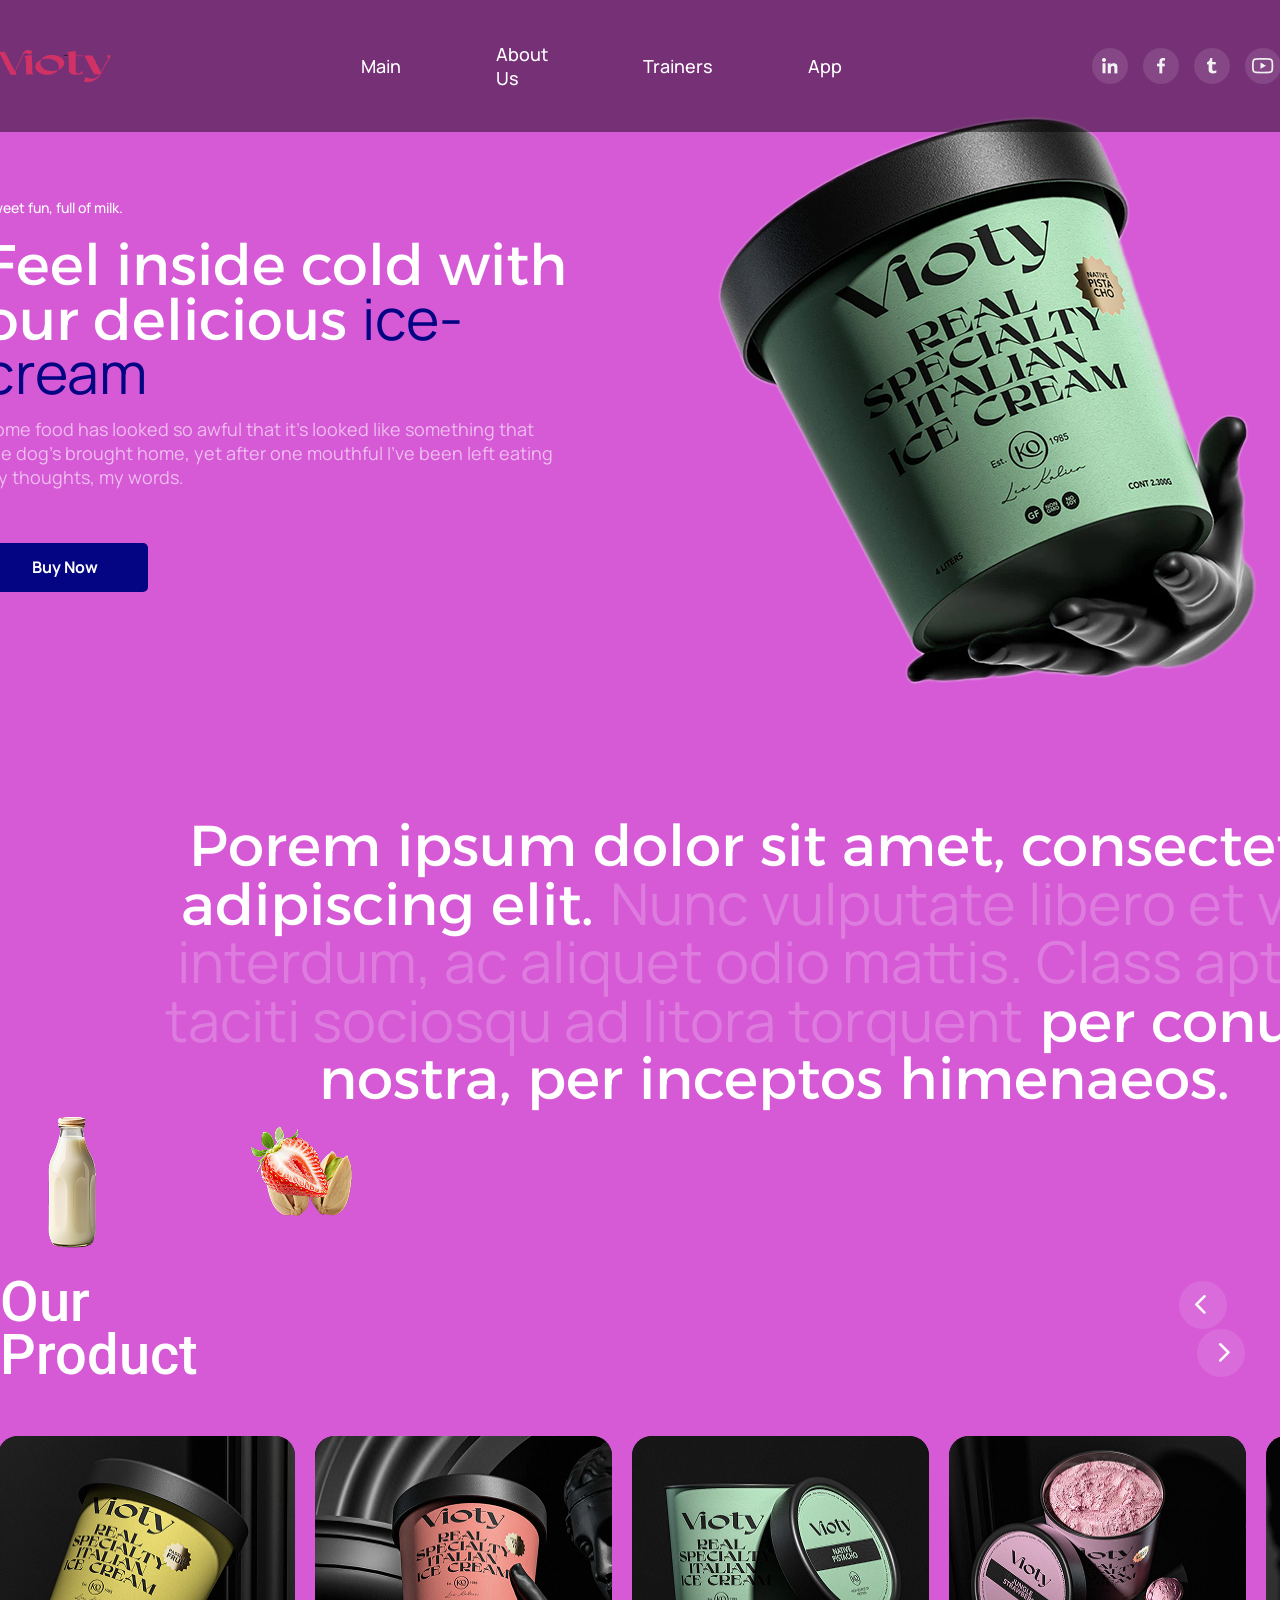
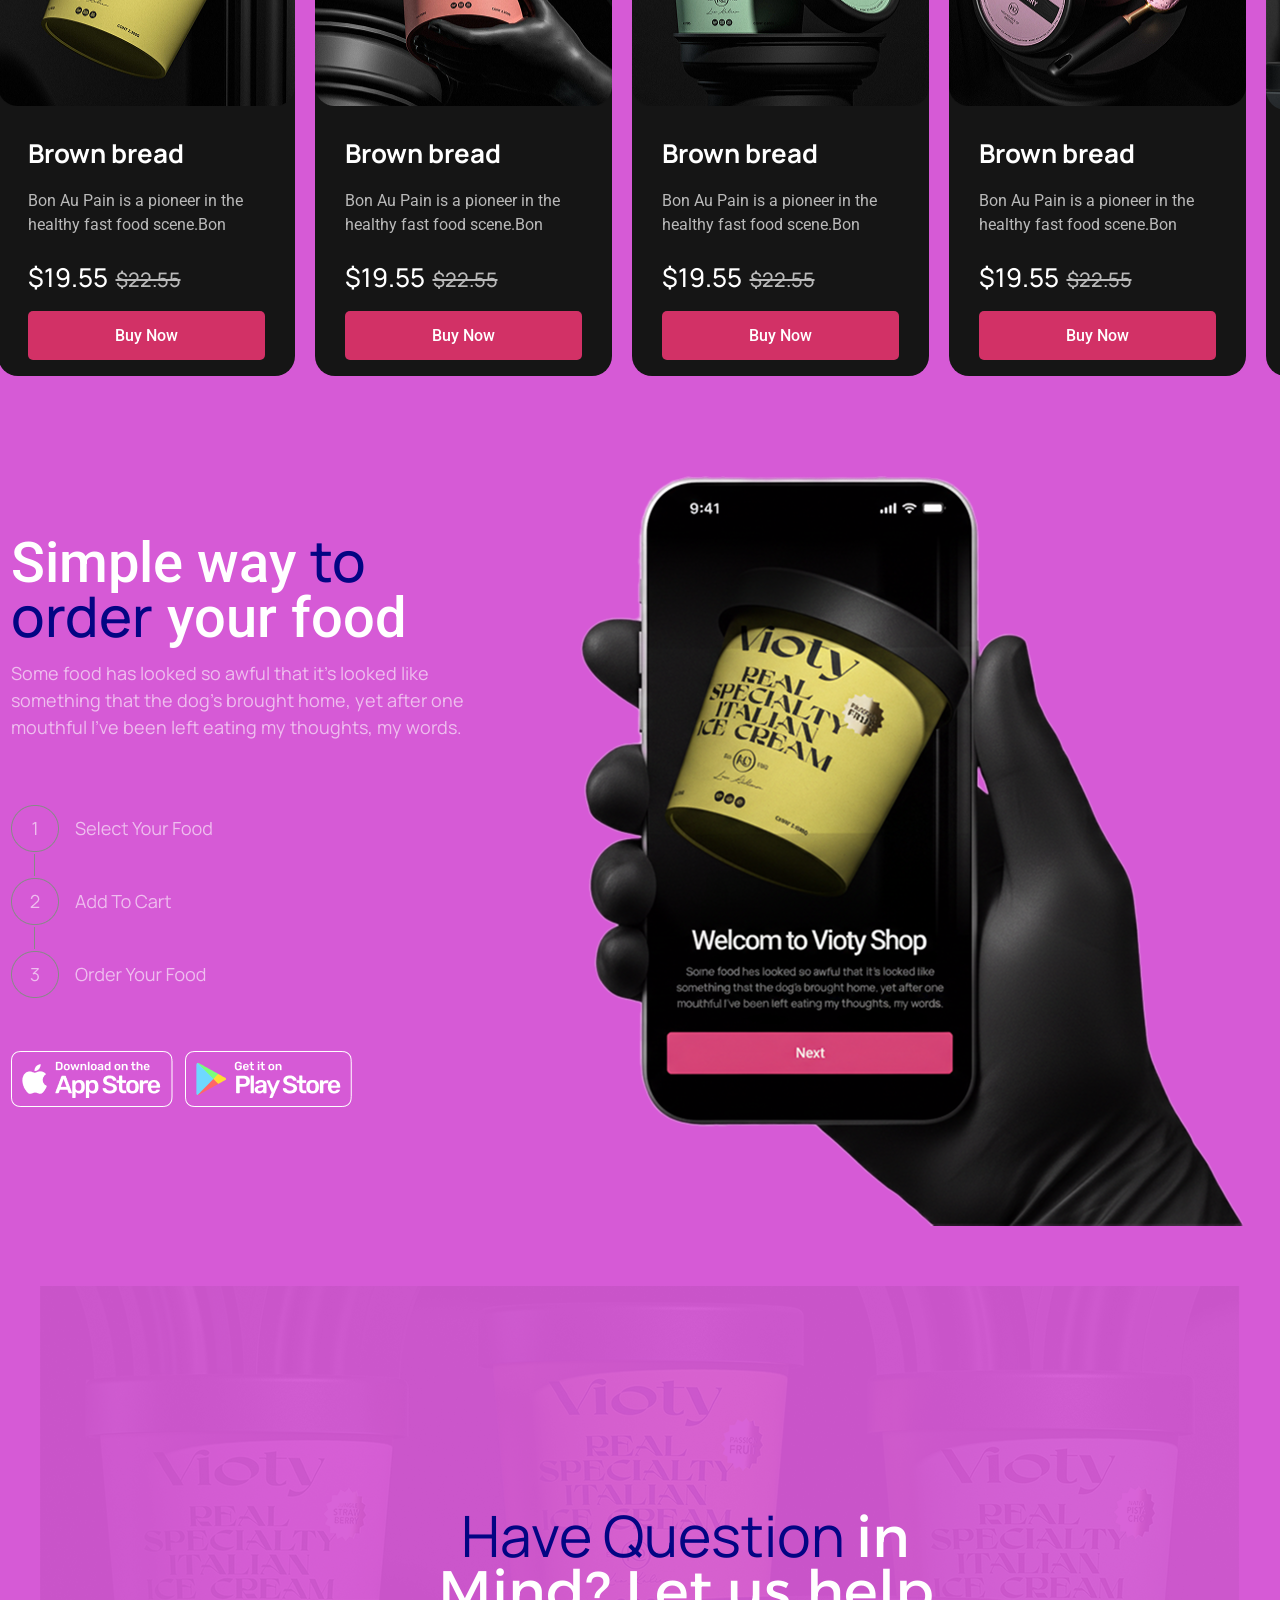
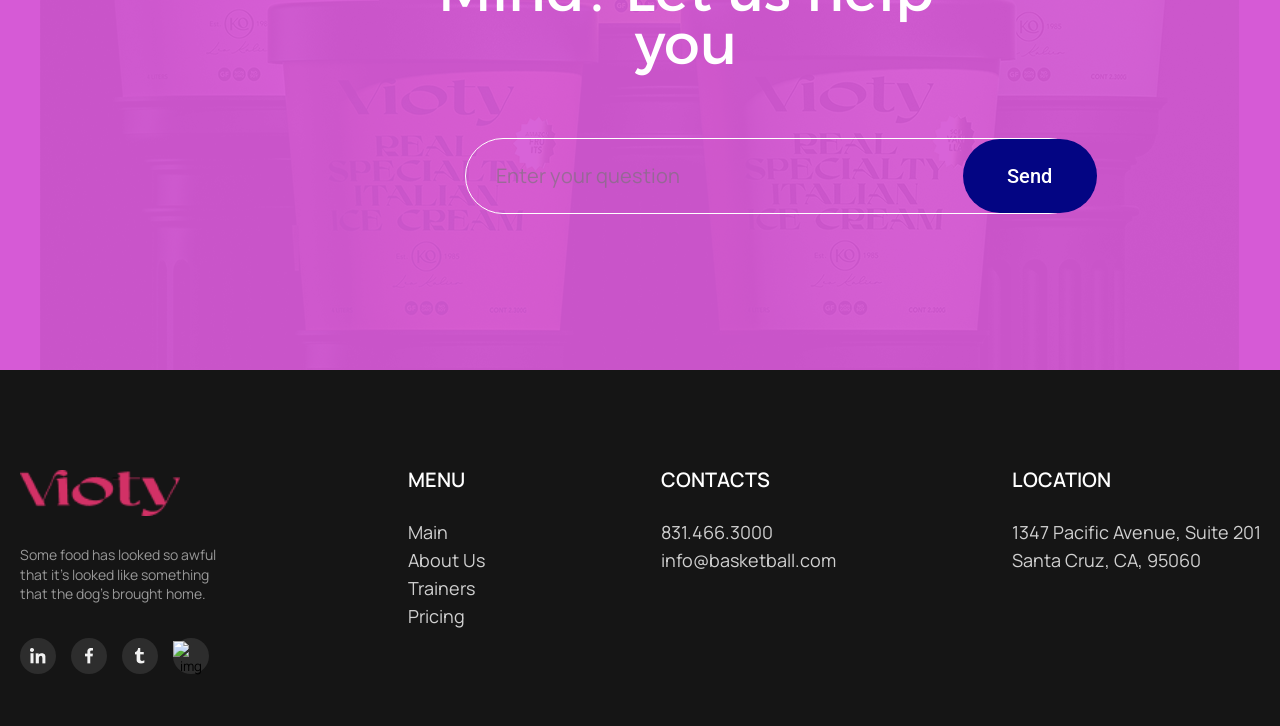
==== index.html @ 6d4b554b "first commit" ====
<!DOCTYPE html>
<html lang="en">

<head>
    <meta charset="UTF-8">
    <meta name="viewport" content="width=device-width, initial-scale=1.0">
    <title>Vioty</title>
    <link rel="stylesheet" href="style.css">
</head>

<body>
    <header>
        <img class="logo" onclick="bob()" src="/imga/Vector.png" alt="logo">

        <nav class="nav1">
            <a href="/index.html">Main</a>
            <a href="/abouy.html">About Us</a>
            <a href="/Trainers.html">Trainers</a>
            <a href="/App.html">App</a>
        </nav>

        <div>
            <button><img src="/imga/Vector (1).png" alt="img"></button>
            <button><img src="/imga/Vector (2).png" alt="img"></button>
            <button><img src="/imga/Vector (3).png" alt="img"></button>
            <button><img src="/imga/youttub.png" alt="img"></button>
        </div>

        <div class="burger" onclick="bob2()">
            =
        </div>

          <nav class="nav2">
            <a href="/index.html">Main</a>
            <a href="/abouy.html">About Us</a>
            <a href="/Trainers.html">Trainers</a>
            <a href="/App.html">App</a>
        </nav>
    </header>

    <main>
        <section class="sec1">
            <div>
                <strong>Sweet fun, full of milk.</strong>
                <h1>Feel inside cold with our delicious <span>ice-cream</span></h1>
                <p>Some food has looked so awful that it's looked like something that the dog's brought home, yet after
                    one mouthful I've been left eating my thoughts, my words.</p>
                <button>Buy Now</button>
            </div>
            <img src="/imga/img-main.png" alt="img">
        </section>
        
        <section class="sec2">
            <h1>Porem ipsum dolor sit amet, consectetur adipiscing elit. <span>Nunc vulputate libero et velit interdum,
                    ac
                    aliquet odio mattis. Class aptent taciti sociosqu ad litora torquent</span> per conubia nostra, per
                inceptos
                himenaeos.</h1>
            <img class="img1" src="/imga/img-milk.png" alt="milk">
            <img class="img2" src="/imga/img-strawberry.png" alt="strawberry">
            <img class="img3" src="/imga/img-pistachio.png" alt="pistachio">
        </section>
        <section class="sec3">
            <div class="div1">
                <h1>Our Product</h1>
                <div>
                    <button><img style="position: relative; left: -3px; top: 2px;" src="/imga/Vector (5).png"
                            alt="li"></button>
                    <button style="margin-left: 18px;"><img style="position: relative; left: 3px; top: 2px;"
                            src="/imga/Vector (6).png" alt="li"></button>
                </div>
            </div>
            <div class="tatodiv">
                <div>
                    <img src="/imga/bc0efb9ff42288d42cbd8b02b76b661a-Photoroom 1.png" alt="img">
                    <h3>Brown bread</h3>
                    <p>Bon Au Pain is a pioneer in the healthy
                        fast food scene.Bon </p>
                    <br>
                    <b>$19.55</b>
                    <s>$22.55</s>
                    <button>Buy Now</button>
                </div>

                <div>
                    <img src="/imga/bc0efb9ff42288d42cbd8b02b76b661a-Photoroom 1 (1).png" alt="img">
                    <h3>Brown bread</h3>
                    <p>Bon Au Pain is a pioneer in the healthy fast food scene.Bon </p>
                    <br>
                    <b>$19.55</b>
                    <s>$22.55</s>
                    <button>Buy Now</button>
                </div>

                <div>
                    <img src="/imga/bc0efb9ff42288d42cbd8b02b76b661a-Photoroom 1 (2).png" alt="img">
                    <h3>Brown bread</h3>
                    <p>Bon Au Pain is a pioneer in the healthy fast food scene.Bon </p>
                    <br>
                    <b>$19.55</b>
                    <s>$22.55</s>
                    <button>Buy Now</button>
                </div>

                <div>
                    <img src="/imga/bc0efb9ff42288d42cbd8b02b76b661a-Photoroom 1 (3).png" alt="img">
                    <h3>Brown bread</h3>
                    <p>Bon Au Pain is a pioneer in the healthy fast food scene.Bon </p>
                    <br>
                    <b>$19.55</b>
                    <s>$22.55</s>
                    <button>Buy Now</button>
                </div>

                <div>
                    <img style="width: 297px; height: 274px;border-radius: 20px;"
                        src="/imga/c1099a599d26bc5512dd89caa91425ab7f04d20c.png" alt="img">
                    <h3>Brown bread</h3>
                    <p>Bon Au Pain is a pioneer in the healthy fast food scene.Bon </p>
                    <br>
                    <b>$19.55</b>
                    <s>$22.55</s>
                    <button>Buy Now</button>
                </div>
            </div>
        </section>
        <section class="sec4">
            <div>
                <h1>Simple way <span>to order</span> your food</h1>
                <p>Some food has looked so awful that it's looked like something that the dog's brought home, yet after
                    one mouthful I've been left eating my thoughts, my words.</p>
                <img src="/imga/StepBlock.png" alt="StepBlock">
                <div class="div2">
                    <img src="/imga/Download - Component.png" alt="p">
                    <img src="/imga/Download - Component (1).png" alt="p">
                </div>
            </div>
            <img src="/imga/snapedit_1766787070595 1.png" alt="snapedit">
        </section>
        <section class="sec5">
            <h1><span>Have Question </span> in Mind? Let us help you</h1>
            <div>
                <input type="text" placeholder="Enter your question">
                <button>Send</button>
            </div>
        </section>
    </main>

    <footer>
        <div class="bob">
            <img style="width: 160px;height: 46px;" src="/imga/Vector.png" alt="logo">
            <p>Some food has looked so awful that it's looked like something that the dog's brought home.</p>
            <div>
                <button><img src="/imga/Vector (1).png" alt="img"></button>
                <button><img src="/imga/Vector (2).png" alt="img"></button>
                <button><img src="/imga/Vector (3).png" alt="img"></button>
                <button><img src="/imga/Vector (4).png" alt="img"></button>
            </div>
        </div>

        <div>
            <h3>MENU</h3>
            <p>Main</p>
            <p>About Us</p>
            <p>Trainers</p>
            <p>Pricing</p>
        </div>

        <div>
            <h3>ContactS</h3>
            <p>831.466.3000</p>
            <p>info@basketball.com</p>
        </div>

        <div>
            <h3>location</h3>
            <p>1347 Pacific Avenue, Suite 201</p>
            <p>Santa Cruz, CA, 95060</p>
        </div>
    </footer>

    <script src="main.js"></script>
</body>

</html>
---- style.css ----
@import url('https://fonts.googleapis.com/css2?family=Alexandria:wght@100..900&family=Manrope:wght@200..800&family=Roboto:ital,wght@0,100..900;1,100..900&display=swap');
* {
    margin: 0;
    padding: 0;

    font-family: "Manrope", sans-serif; 

    --font-roboto: "Roboto", sans-serif;
    --font-alex: "Alexandria", sans-serif;

    --bob: rgb(214, 90, 214);
    --main-color: rgb(3, 5, 131);
    --foot: rgba(21, 21, 21, 1);
}

body {
    background-color: var(--bob);
    color: rgba(255, 255, 255, 1);
}

header {
    display: flex;
    justify-content: center;
    align-items: center;
    gap: 250px;

    width: 100%;
    height: 132px;

    position: fixed;
    top: 0;
    left: 0;

    background-color: rgba(0, 0, 0, 0.446);
    z-index: 99999;
}

.nav1 {
    display: flex;
    justify-content: center;
    align-items: center;
    gap: 95px;
}

nav a {
    font-weight: 500;
    font-style: Medium;
    font-size: 18px;
    text-decoration: none;
    color: rgba(255, 255, 255, 1);
}

header button {
    width: 36px;
    height: 36px;
    border-radius: 25px;
    background-color: rgba(255, 255, 255, 0.1);
    border: none;
}

header div {
    display: flex;
    gap: 15px;
}

header button img {
    position: relative;
    top: 2px;
}



/* sec1 */

.sec1 {
    width: 100%;
    height: 588px;

    display: flex;
    justify-content: center;
    align-items: center;
    gap: 140px;
    margin-top: 100px;
}

.sec1 strong {
    font-weight: 500;
    font-style: Medium;
    font-size: 14px;
    line-height: 100%;
    letter-spacing: 10%;

}

.sec1 h1 {
    font-family: var(--font-alex);
    font-weight: 400;
    font-size: 57px;
    width: 587px;
    line-height: 94%;
    letter-spacing: -7%;
    margin-top: 20px;
}

.sec1 span {
    color: var(--main-color);
}

.sec1 p {
    font-weight: 400;
    font-size: 18px;
    width: 578px;
    height: 78px;
    opacity: 0.6;
    margin-top: 16px;
}

.sec1 button {
    margin-top: 48px;

    width: 165px;
    height: 49px;
    gap: 10px;
    border-radius: 5px;
    background-color: var(--main-color);
    border: none;

    font-weight: 700;
    font-size: 16px;
    line-height: 100%;
    color: white;
}

/* sec2 */

.sec2 {
    width: 100%;
    height: 459px;
}

.sec2 h1 {
    font-family: var(--font-alex);
    font-weight: 400;
    font-size: 57.55px;
    line-height: 100%;
    text-align: center;
    width: 1248px;
    margin-top: 129px;
    position: relative;
    left: 150px;
}

.sec2 span {
    color: rgba(255, 255, 255, 0.2);
}

.img1 {
    top: 953px;
    left: 119px;
}

.img2 {
    position: relative;
    top: -40px;
    left: 100px;
}

.img3 {
    position: relative;
    z-index: -1;
}

/* sec3 */

.sec3 {
    width: 100%;
    height: 680px;
}

.sec3 h1 {
    font-family: var(--font-roboto);
    font-weight: 500;
    font-size: 56px;
    line-height: 94%;
    letter-spacing: -7%;
}

.sec3 button {
    width: 48px;
    height: 48px;
    border-radius: 30px;
    background-color: rgba(255, 255, 255, 0.1);
    border: none;
}

.div1 {
    display: flex;
    justify-content: center;
    align-items: center;
    gap: 920px;
}

.tatodiv {
    display: flex;
    align-items: center;
    justify-content: center;
    gap: 20px;

    height: 520px;
    margin-top: 65px;
    margin-left: 280px;
}

.tatodiv div {
    width: 267px;
    height: 540px;
    background: rgba(21, 21, 21, 1);
    border-radius: 20px;
    padding-left: 30px;
}

.tatodiv img {
    margin-left: -30px;
    height: 270px;
    width: 297px;
}

.tatodiv h3 {
    font-weight: 700;
    font-size: 26px;
    margin-top: 24px;
}

.tatodiv p {
    font-family: var(--font-roboto);
    font-weight: 400;
    font-size: 16px;
    line-height: 24px;

    width: 216px;
    opacity: 0.7;
    margin-top: 18px;
}

.tatodiv b {
    font-weight: 500;
    font-size: 26px;
    margin-top: 28px;
}

.tatodiv s {
    font-weight: 500;
    font-size: 20px;
    opacity: 0.7;
    margin-left: 5px;
}

.tatodiv button {
    width: 237px;
    height: 49px;
    border-radius: 5px;
    border: none;
    background-color: rgba(210, 49, 102, 1);
    font-family: Roboto;
    font-weight: 500;
    font-size: 16px;
    color: white;
    margin-top: 16px;
}

.sec4 {
    width: 100%;
    height: 930px;

    display: flex;
    justify-content: center;
    align-items: center;
    gap: 10px;
}

.sec4 h1 {
    font-family: var(--font-roboto);
    font-weight: 500;
    font-size: 56px;
    line-height: 94%;
    letter-spacing: -7%;
    width: 466px;
}

.sec4 span {
    color: var(--main-color);
}

.sec4 p {
    font-weight: 400;
    font-size: 18px;
    line-height: 27px;
    width: 466px;
    opacity: 0.6;
    margin-top: 16px;
    margin-bottom: 64px;
}

.div2 {
    display: flex;
    gap: 12px;
    margin-top: 48px;
}

.sec5 {
    width: 100%;
    height: 684px;
    text-align: center;
    background-image: url(/imga/img-form-Background.png);
    background-size: auto;
    background-position: center;
    background-repeat: no-repeat;
}

.sec5 h1 {
    font-family: var(--font-alex);
    font-weight: 400;
    font-size: 57px;
    line-height: 94%;
    letter-spacing: -7%;
    width: 603px;
    position: relative;
    left: 30%;
    top: 223px;
}

.sec5 span {
    color: var(--main-color);
}

.sec5 div {
    width: 620px;
    height: 74px;
    opacity: 1;
    border-radius: 100px;
    border: 1px solid rgba(255, 255, 255, 1);
    position: relative;
    top: 290px;
    left: 465px;
}

.sec5 input {
    background: none;
    font-weight: 400;
    font-size: 20px;
    line-height: 100%;
    letter-spacing: 0%;
    opacity: 0.6;
    border: none;
    text-align: left;
    position: relative;
    left: -90px;
}

.sec5 button {
    width: 134px;
    height: 74px;
    border-radius: 1000px;
    background-color: var(--main-color);
    border: none;
    font-family: var(--font-roboto);
    font-weight: 500;
    font-size: 20px;
    line-height: 100%;
    letter-spacing: 0%;
    color: white;
    position: relative;
    left: 130px;
}


/* foo */

footer {
    width: 100%;
    height: 256px;

    background-color: var(--foot);
    display: flex;
    justify-content: center;
    align-items: top;
    gap: 176px;
    padding-top: 100px;
}

footer .bob p {
    font-weight: 400;
    font-size: 14px;
    line-height: 140%;
    letter-spacing: 1%;
    width: 212px;
    margin-top: 24px;
    opacity: 0.7;
}

footer button {
    width: 36px;
    height: 36px;
    border-radius: 25px;
    background-color: rgba(255, 255, 255, 0.1);
    border: none;
    margin-top: 24px;
}

footer h3 {
    font-weight: 600;
    font-size: 20px;
    line-height: 100%;
    letter-spacing: 0%;
    margin-bottom: 33px;
    text-transform: uppercase;
}

footer p {
    font-weight: 400;
    font-style: Medium;
    font-size: 18px;
    line-height: 100%;
    margin-bottom: 10px;
    color: rgba(255, 255, 255, 0.8);
}

.bob div {
    display: flex;
    gap: 15px;
}

footer button img {
    position: relative;
    top: 2px;
}

.burger {
    display: none;
}

.nav2 {
    display: none;
}

@media(max-width: 430px) {
    .nav1 {
        display: none;
    }

    header {
        width: 430px;
        gap: 50px;
        position: relative;
    }

    .logo {
        width: 70px;
    }

    header div button {
        width: 20px;
        height: 20px;
    }

    .burger {
        display: block;
    }

    .nav2 {
        display: block;
        width: 200px;
        height: 200px;
        background-color: rgba(49, 48, 48, 0.817);
        position: absolute;
        top: 90px;
        left: 260px;
        display: flex;
        gap: 10px;
        flex-direction: column;
        justify-content: center;
        align-items: center;
        display: none;
    }
    .nav2.active{
        display: block;
    }
}
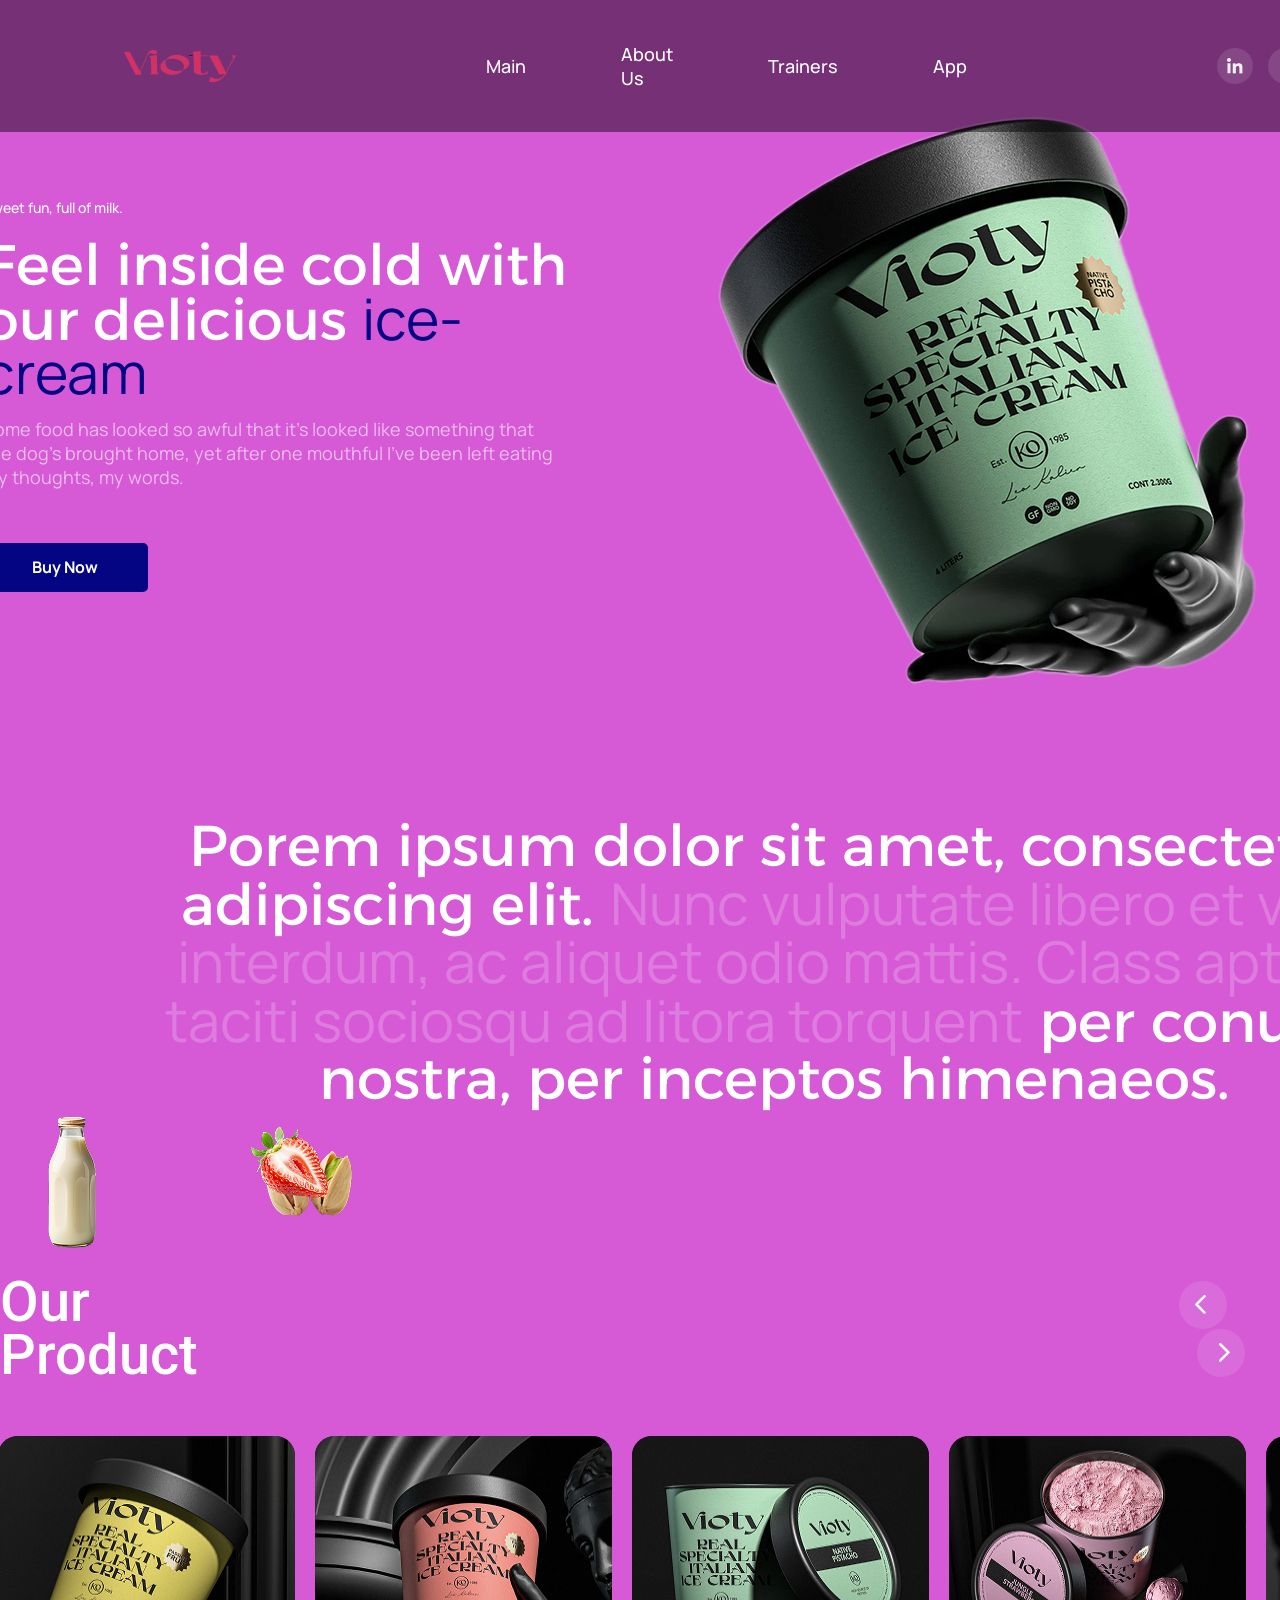
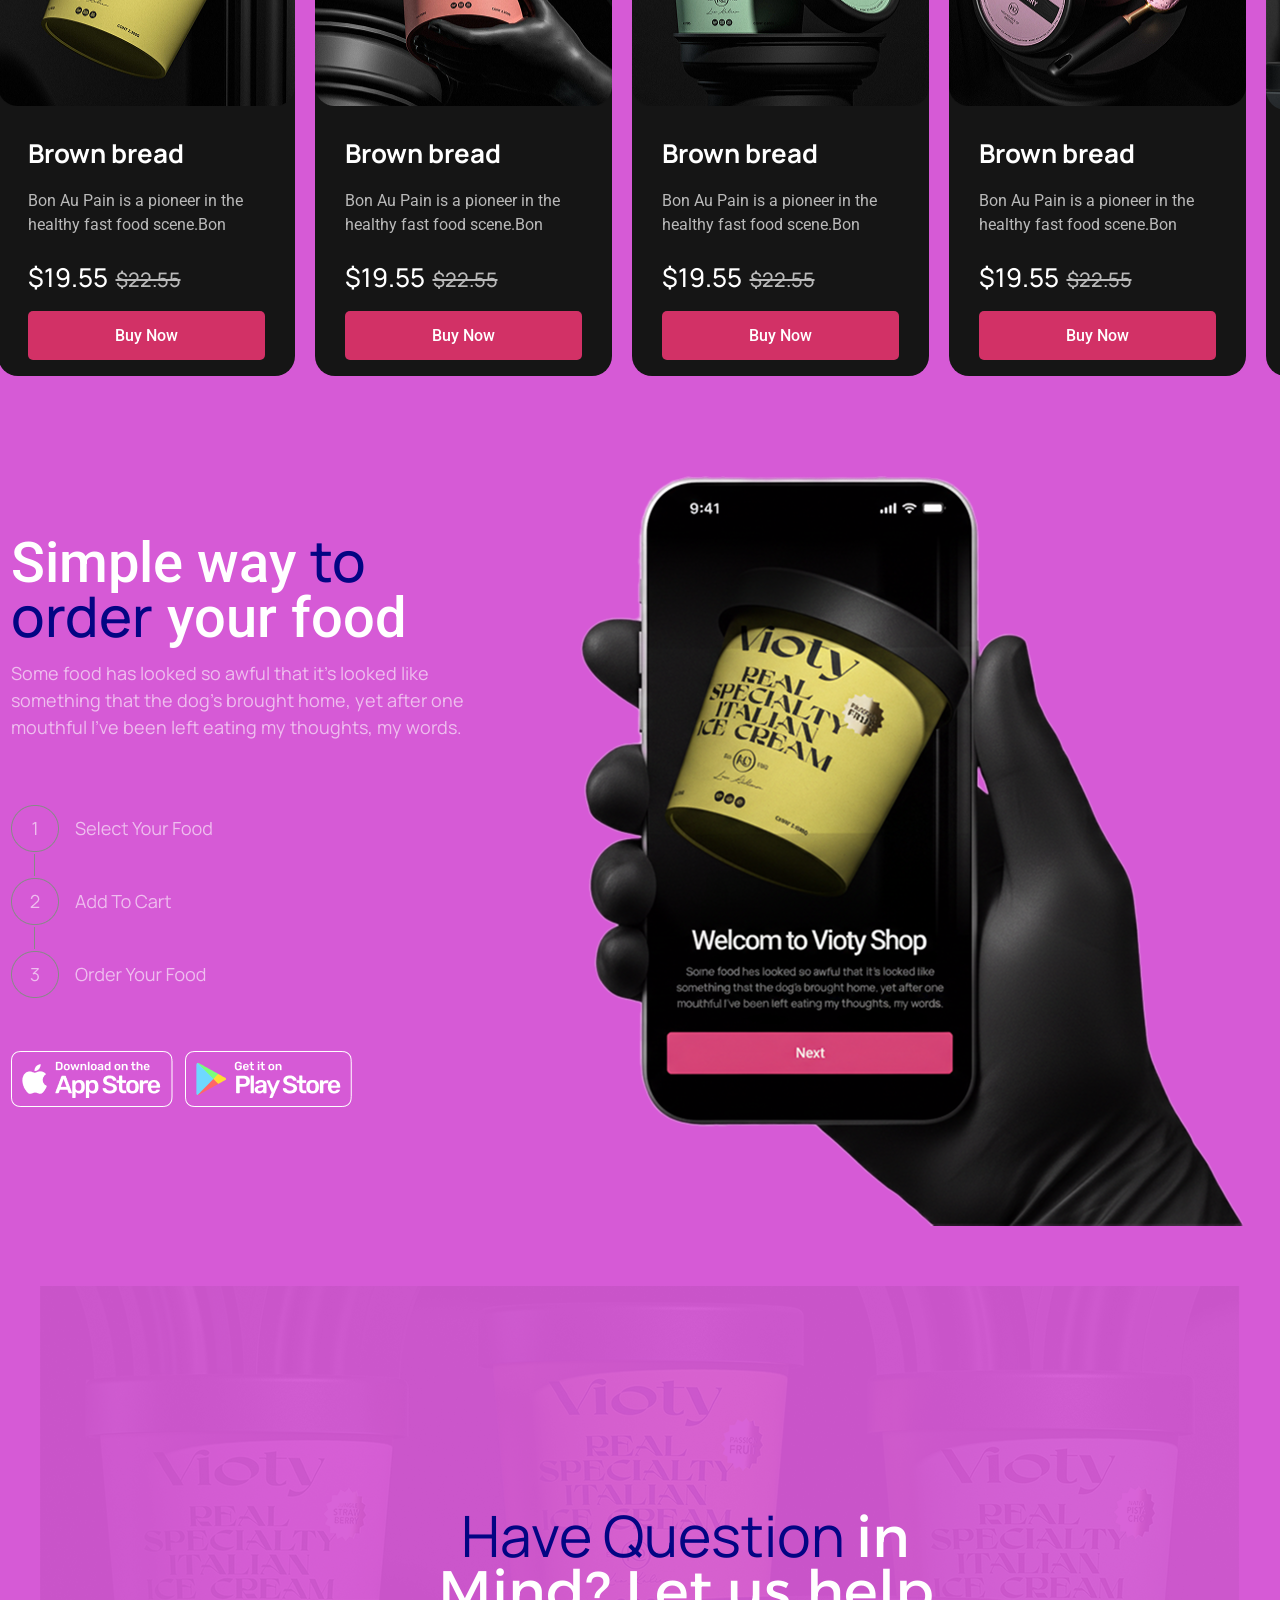
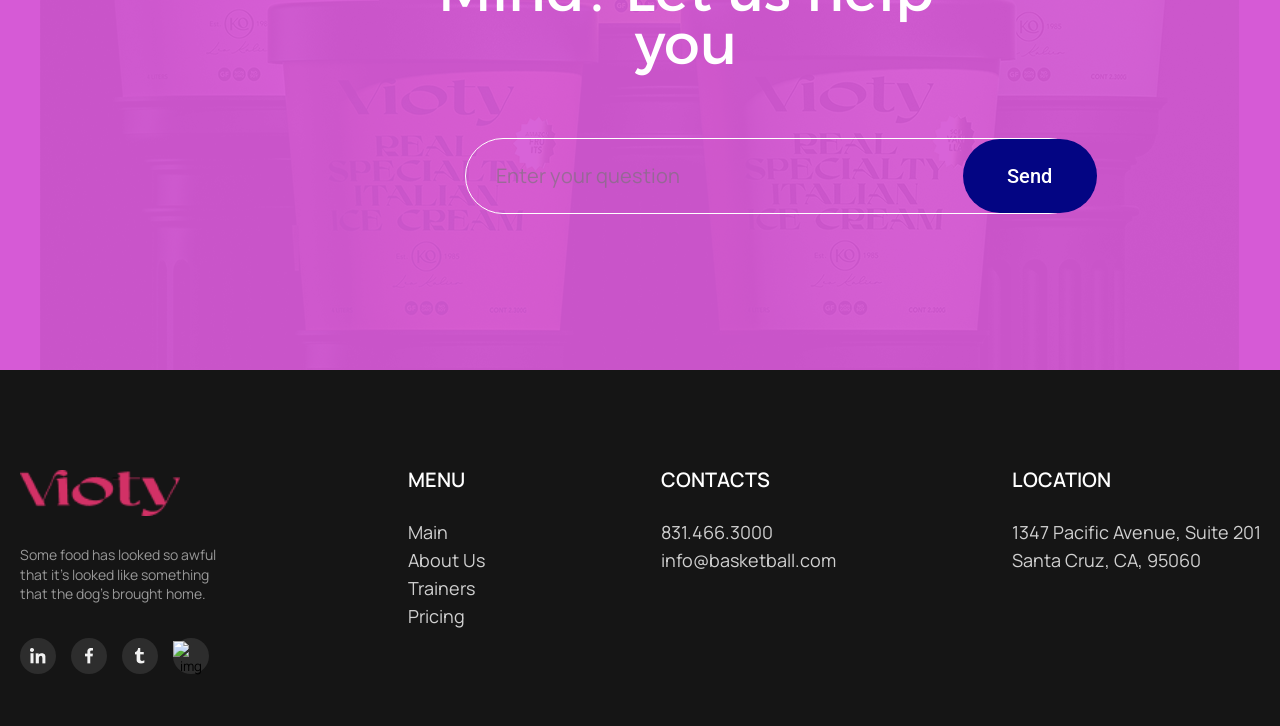
==== commit f9782984: "person1 - k" ====
--- a/index.html
+++ b/index.html
@@ -9,7 +9,8 @@
 </head>
 
 <body>
-    <header>
+    <header> 
+        <var></var>
         <img class="logo" onclick="bob()" src="/imga/Vector.png" alt="logo">
 
         <nav class="nav1">
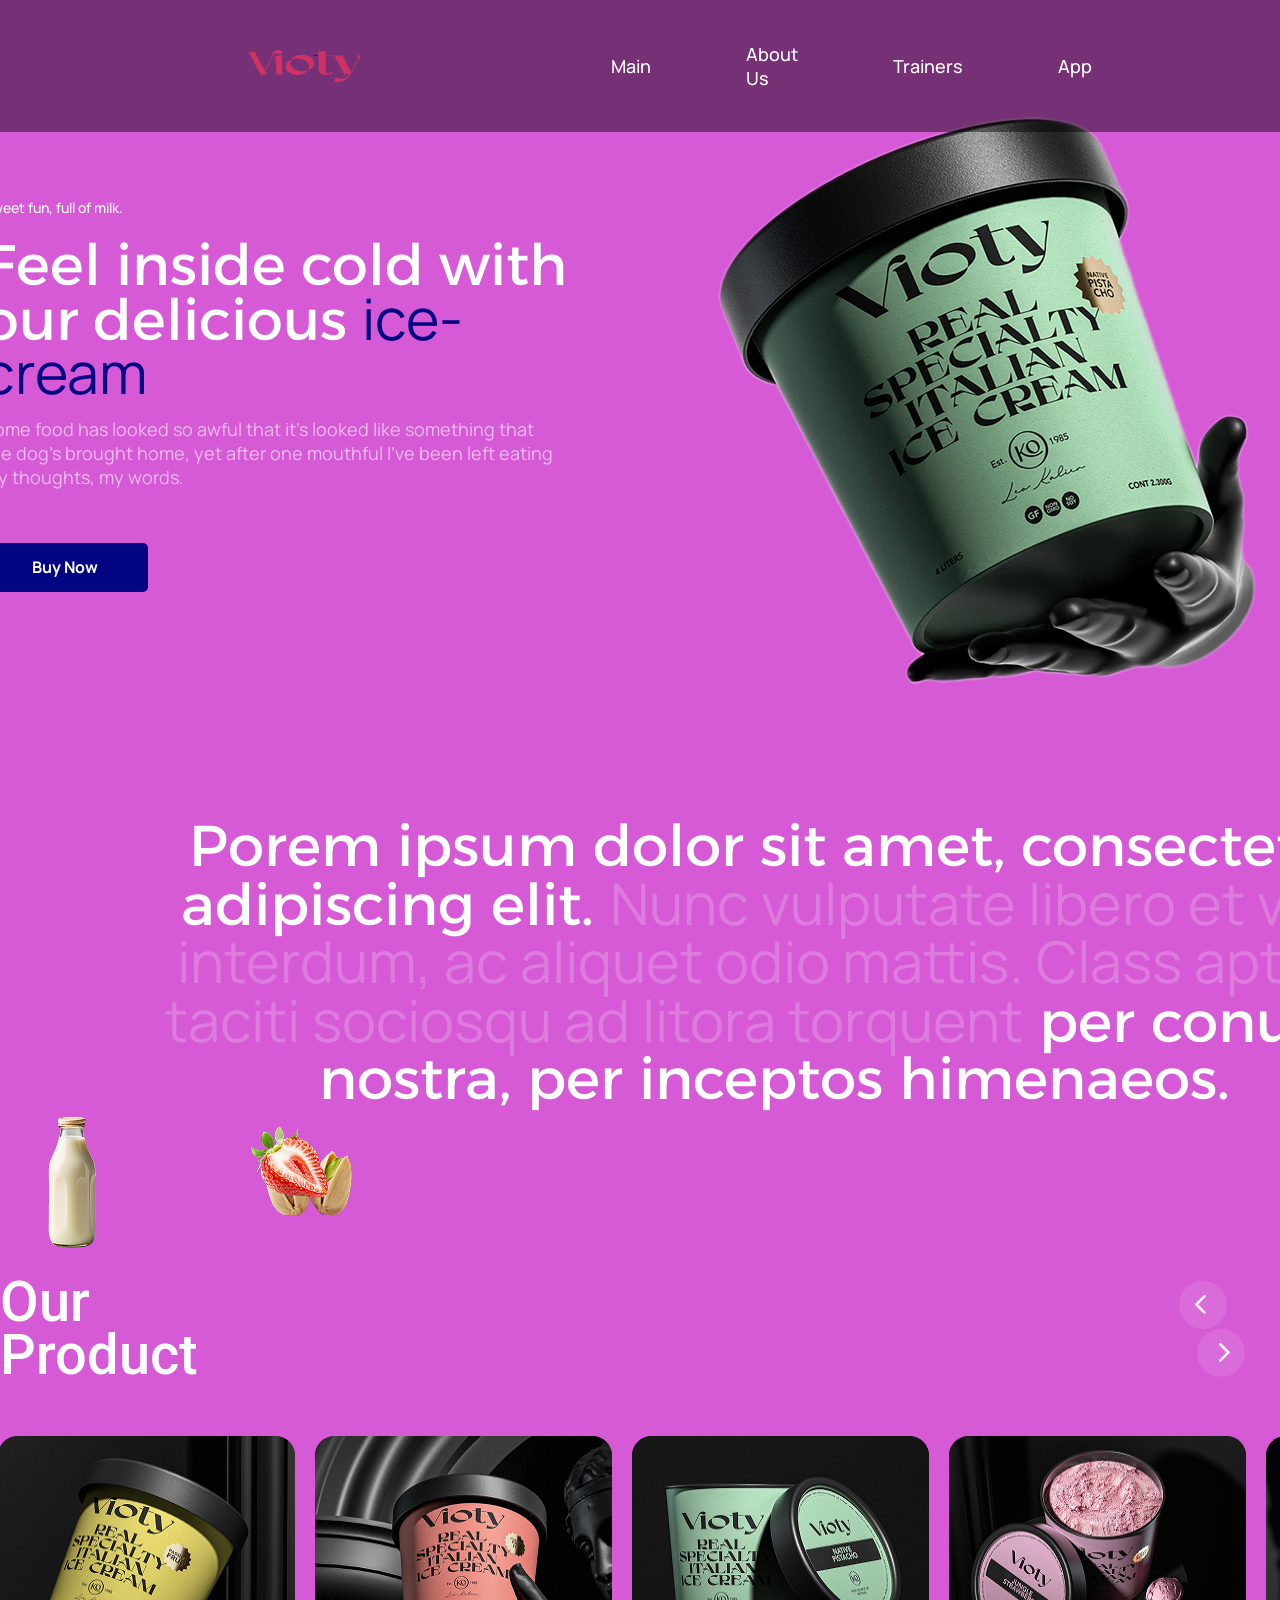
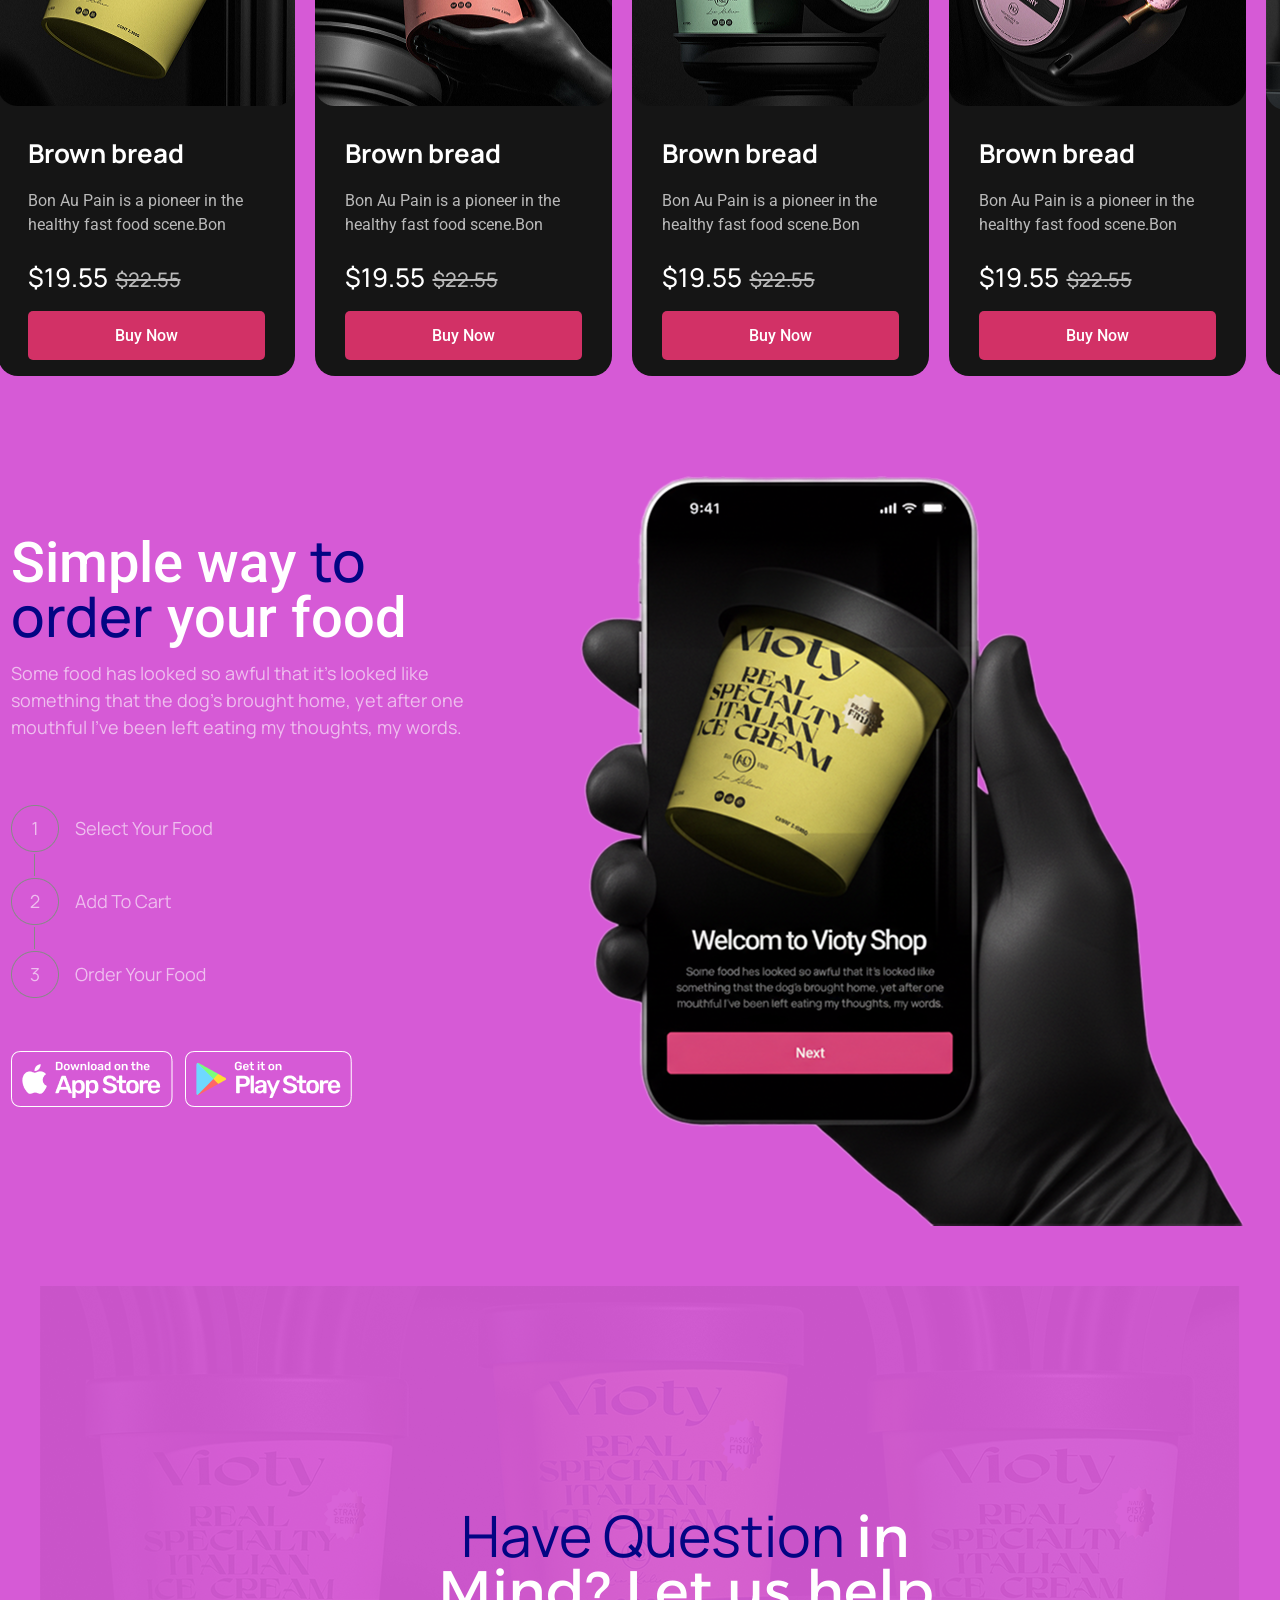
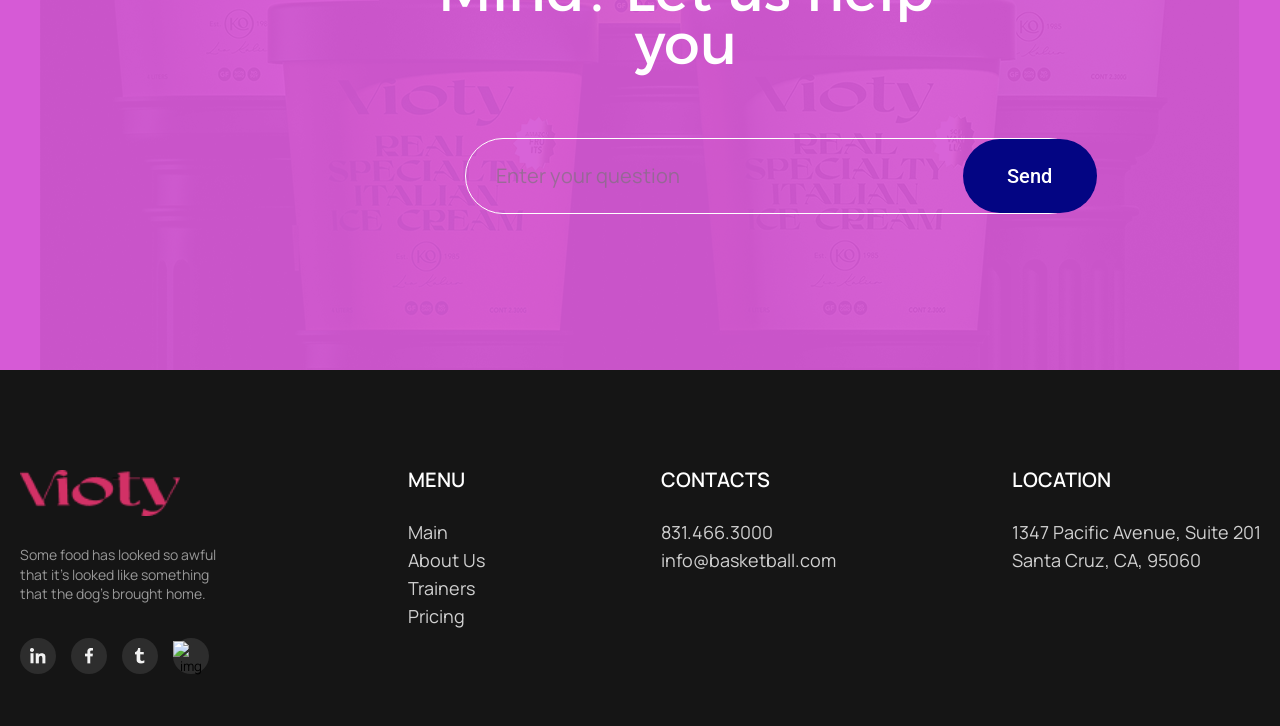
==== commit fb22f38f: "kkk" ====
--- a/index.html
+++ b/index.html
@@ -11,6 +11,7 @@
 <body>
     <header> 
         <var></var>
+        <kbd></kbd>
         <img class="logo" onclick="bob()" src="/imga/Vector.png" alt="logo">
 
         <nav class="nav1">
